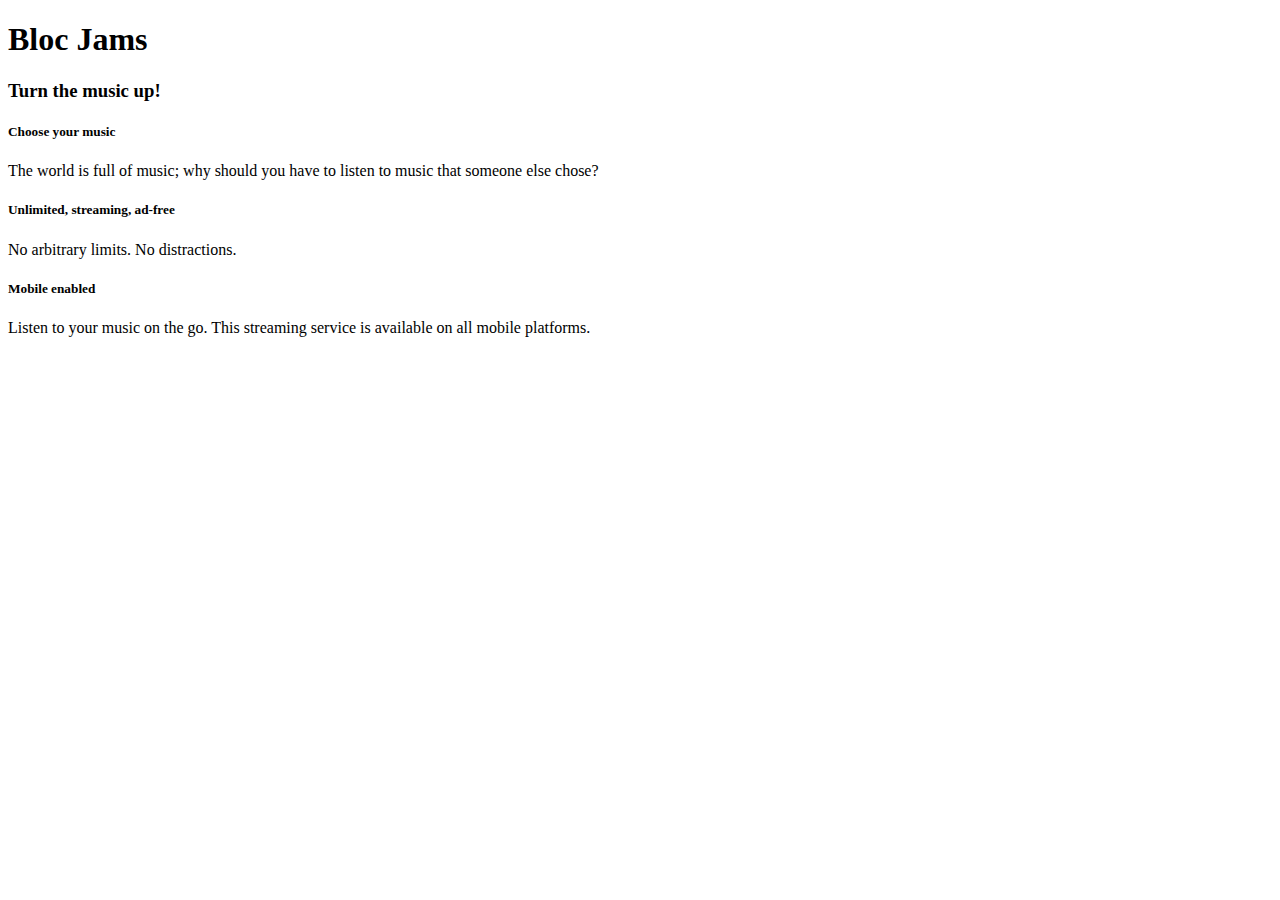
==== index.html @ c5b5e978 "index.html <- change <div>s to their semantic equivalents" ====
<!DOCTYPE html>

<html>
  <head>
    <title>Bloc Jams</title>
  </head>
  <body>
    <nav> <!-- navigation bar -->
    </nav>
    <section> <!-- hero content -->
      <h1>Bloc Jams</h1>
      <h3>Turn the music up!</h3>
    </section>
    <section> <!-- selling points -->
      <div>
        <h5>Choose your music</h5>
        <p>The world is full of music; why should you have to listen to music that
          someone else chose?</p>
      </div>
      <div>
        <h5>Unlimited, streaming, ad-free</h5>
        <p>No arbitrary limits. No distractions.</p>
      </div>
      <div>
        <h5>Mobile enabled</h5>
        <p>Listen to your music on the go. This streaming service is available
          on all mobile platforms.</p>
      </div>
    </section>
  </body>
</html>
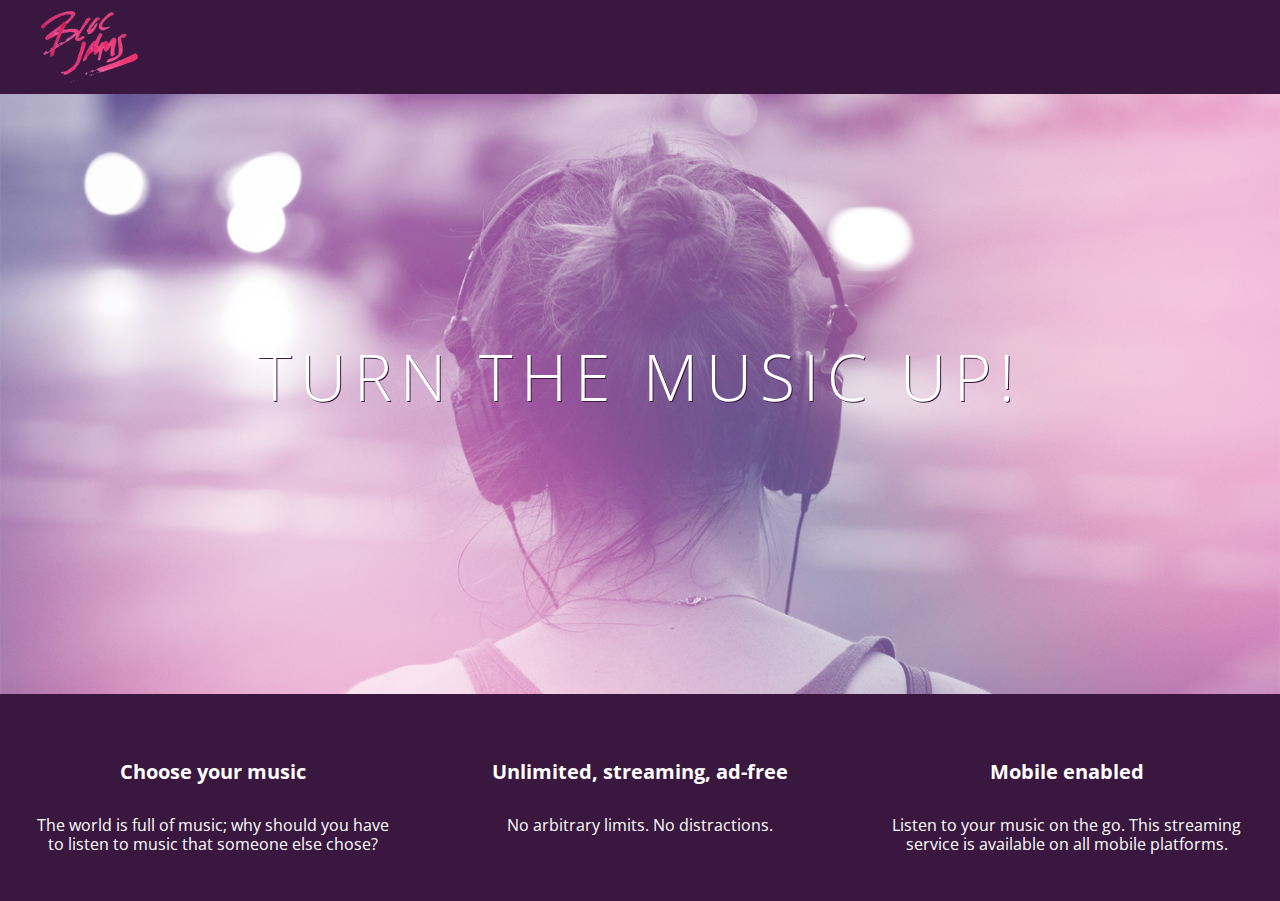
==== commit 85a882e0: "Checkpoint 3 - HTML & CSS: Styles | Completed" ====
--- a/index.html
+++ b/index.html
@@ -1,29 +1,40 @@
+<!--
+  bloc-jams
+    index.html
+-->
 <!DOCTYPE html>
 
 <html>
   <head>
     <title>Bloc Jams</title>
+    <link rel="stylesheet" href="http://fonts.googleapis.com/css?family=Open+Sans:400,800,600,700,300">
+    <link rel="stylesheet" href="http://code.ionicframework.com/ionicons/2.0.1/css/ionicons.min.css">
+    <link rel="stylesheet" href="styles/normalize.css">
+    <link rel="stylesheet" href="styles/main.css">
   </head>
-  <body>
-    <nav> <!-- navigation bar -->
+  <body class="landing">
+    <nav class="navbar"> <!-- navigation bar -->
+      <img src="assets/images/bloc_jams_logo.png" alt="bloc jams logo" class="logo">
     </nav>
-    <section> <!-- hero content -->
-      <h1>Bloc Jams</h1>
-      <h3>Turn the music up!</h3>
+    <section class="hero-content"> <!-- hero content -->
+      <h1 class="hero-title">Turn the music up!</h1>
     </section>
-    <section> <!-- selling points -->
-      <div>
-        <h5>Choose your music</h5>
-        <p>The world is full of music; why should you have to listen to music that
+    <section class="selling-points"> <!-- selling points -->
+      <div class="point">
+        <span class="ion-music-note"></span>
+        <h5 class="point-title">Choose your music</h5>
+        <p class="point-description">The world is full of music; why should you have to listen to music that
           someone else chose?</p>
       </div>
-      <div>
-        <h5>Unlimited, streaming, ad-free</h5>
-        <p>No arbitrary limits. No distractions.</p>
+      <div class="point">
+        <span class="ion-radio-waves"></span>
+        <h5 class="point-title">Unlimited, streaming, ad-free</h5>
+        <p class="point-description">No arbitrary limits. No distractions.</p>
       </div>
-      <div>
-        <h5>Mobile enabled</h5>
-        <p>Listen to your music on the go. This streaming service is available
+      <div class="point">
+        <span class="ion-iphone"></span>
+        <h5 class="point-title">Mobile enabled</h5>
+        <p class="point-description">Listen to your music on the go. This streaming service is available
           on all mobile platforms.</p>
       </div>
     </section>
--- a/styles/main.css
+++ b/styles/main.css
@@ -0,0 +1,83 @@
+/*
+  bloc-jams
+    styles
+      main.css
+*/
+
+
+html {
+  height: 100%; /* makes sure our HTML takes up 100% of the browser window */
+  font-size: 100%;
+}
+
+body {
+  font-family: 'Open Sans'; /* sets our font to the "Open Sans" typeface */
+  color: white;
+  min-height: 100%;         /* says the height of the body must be, at minimum, 100% of the window */
+}
+
+body.landing {
+  background-color: rgb(58, 23, 63);
+}
+
+.navbar {
+  padding: 0.5rem;
+  background-color: rbg(101, 18, 95);
+}
+
+.navbar .logo {
+  position: relative;
+  left: 2rem;
+}
+
+.hero-content {
+  position: relative;
+  min-height: 600px;
+  background-image: url(../assets/images/bloc_jams_bg.jpg);
+  background-repeat: no-repeat;
+  background-position: center center;
+  background-size: cover;
+}
+
+.hero-content .hero-title {
+  position: absolute;
+  top: 40%;
+  -webkit-transform: translateY(-50%);  /* identifies the transform property for Webkit-based browsers */
+  -moz-transform: translateY(-50%);     /* identifies the transform property for Mozilla-based browsers */
+  -ms-transform: translateY(-50%);      /* identifies the transform property for Microsoft-based browsers */
+  transform: translateY(-50%);          /* vertically center the text */
+  width: 100%; /* makes sure the title inhabits the full width of its container */
+  text-align: center;
+  font-size: 4rem;
+  font-weight: 300;
+  text-transform: uppercase;
+  letter-spacing: 0.5rem; /* puts 0.5 root ems worth of space between each letter */
+  text-shadow: 1px 1px 0px rgb(58, 23, 63); /* creates a shadow underneath the text for readability over the image */
+}
+
+.selling-points {
+  position: relative;
+  display: table;
+  width: 100%;
+  -webkit-box-sizing: border-box;   /* for Webkit-based browsers */
+  -moz-box-sizing: border-box;      /* for Mozilla-based browsers */
+  box-sizing: border-box;
+}
+
+.point {
+  display: table-cell;
+  position: relative;
+  width: 33.3%;
+  padding: 2rem;
+  text-align: center;
+}
+
+.point .point-title {
+  font-size: 1.25rem;
+}
+
+.ion-music-note, .ion-radio-waves,
+.ion-iphone {
+  color: rgb(233, 50, 117);
+  font-size: 5rem;
+}
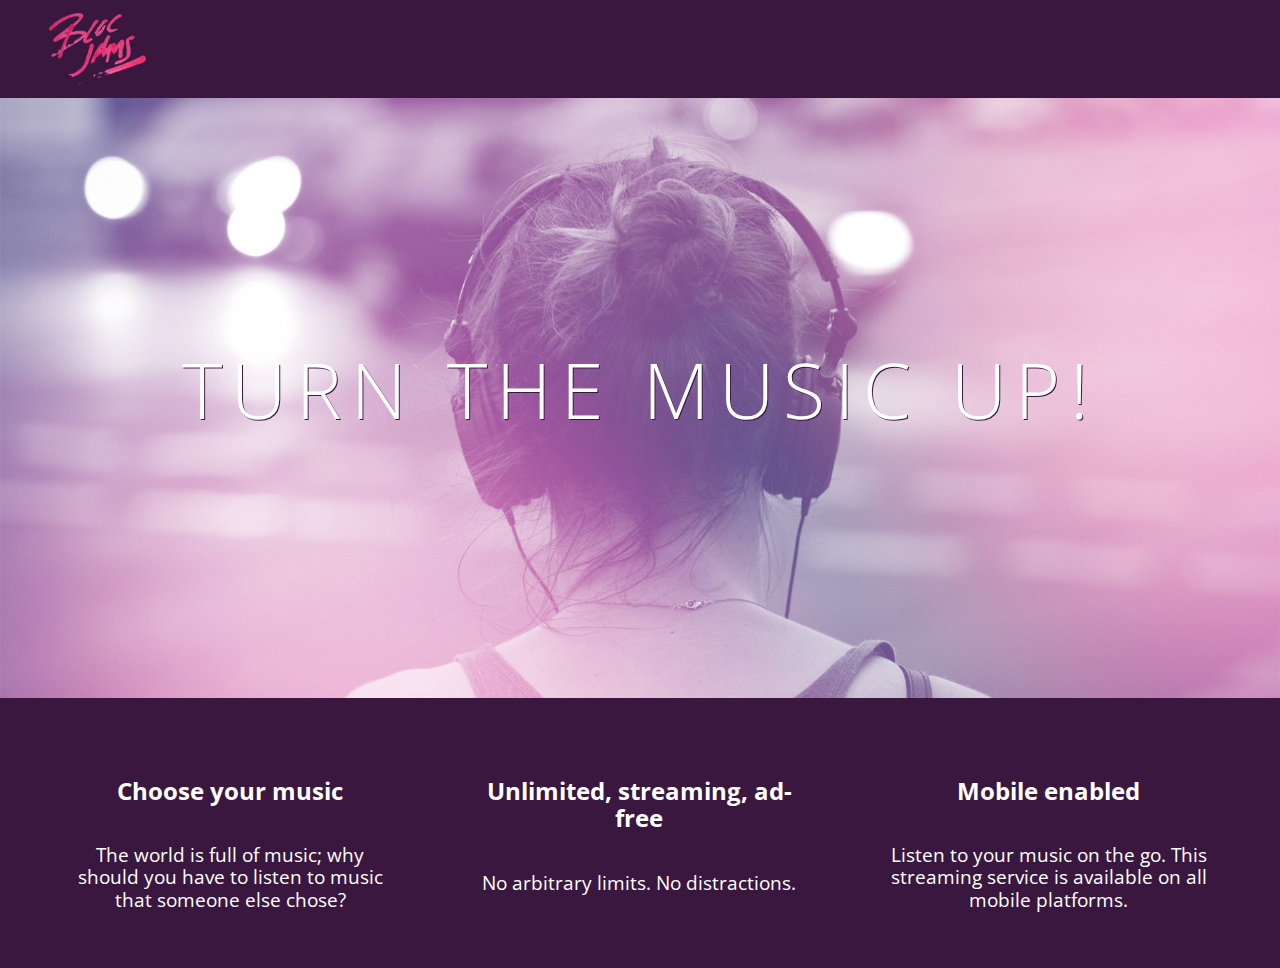
==== commit a550e1ba: "Checkpoint 4 HTML & CSS: Responsiveness | Completed" ====
--- a/index.html
+++ b/index.html
@@ -7,10 +7,12 @@
 <html>
   <head>
     <title>Bloc Jams</title>
+    <meta name="viewport" content="width=device-width, initial-scale=1">
     <link rel="stylesheet" href="http://fonts.googleapis.com/css?family=Open+Sans:400,800,600,700,300">
     <link rel="stylesheet" href="http://code.ionicframework.com/ionicons/2.0.1/css/ionicons.min.css">
     <link rel="stylesheet" href="styles/normalize.css">
     <link rel="stylesheet" href="styles/main.css">
+    <link rel="stylesheet" href="styles/landing.css">
   </head>
   <body class="landing">
     <nav class="navbar"> <!-- navigation bar -->
@@ -19,19 +21,19 @@
     <section class="hero-content"> <!-- hero content -->
       <h1 class="hero-title">Turn the music up!</h1>
     </section>
-    <section class="selling-points"> <!-- selling points -->
-      <div class="point">
+    <section class="selling-points container"> <!-- selling points -->
+      <div class="point column third">
         <span class="ion-music-note"></span>
         <h5 class="point-title">Choose your music</h5>
         <p class="point-description">The world is full of music; why should you have to listen to music that
           someone else chose?</p>
       </div>
-      <div class="point">
+      <div class="point column third">
         <span class="ion-radio-waves"></span>
         <h5 class="point-title">Unlimited, streaming, ad-free</h5>
         <p class="point-description">No arbitrary limits. No distractions.</p>
       </div>
-      <div class="point">
+      <div class="point column third">
         <span class="ion-iphone"></span>
         <h5 class="point-title">Mobile enabled</h5>
         <p class="point-description">Listen to your music on the go. This streaming service is available
--- a/styles/main.css
+++ b/styles/main.css
@@ -4,6 +4,11 @@
       main.css
 */
 
+*, *::before, *::after {
+  -moz-box-sizing: border-box;
+  -webkit-box-sizing: border-box;
+  box-sizing: border-box;
+}
 
 html {
   height: 100%; /* makes sure our HTML takes up 100% of the browser window */
@@ -16,10 +21,6 @@
   min-height: 100%;         /* says the height of the body must be, at minimum, 100% of the window */
 }
 
-body.landing {
-  background-color: rgb(58, 23, 63);
-}
-
 .navbar {
   padding: 0.5rem;
   background-color: rbg(101, 18, 95);
@@ -30,54 +31,30 @@
   left: 2rem;
 }
 
-.hero-content {
-  position: relative;
-  min-height: 600px;
-  background-image: url(../assets/images/bloc_jams_bg.jpg);
-  background-repeat: no-repeat;
-  background-position: center center;
-  background-size: cover;
+.container {
+  margin: 0 auto;
+  max-width: 64rem;
 }
 
-.hero-content .hero-title {
-  position: absolute;
-  top: 40%;
-  -webkit-transform: translateY(-50%);  /* identifies the transform property for Webkit-based browsers */
-  -moz-transform: translateY(-50%);     /* identifies the transform property for Mozilla-based browsers */
-  -ms-transform: translateY(-50%);      /* identifies the transform property for Microsoft-based browsers */
-  transform: translateY(-50%);          /* vertically center the text */
-  width: 100%; /* makes sure the title inhabits the full width of its container */
-  text-align: center;
-  font-size: 4rem;
-  font-weight: 300;
-  text-transform: uppercase;
-  letter-spacing: 0.5rem; /* puts 0.5 root ems worth of space between each letter */
-  text-shadow: 1px 1px 0px rgb(58, 23, 63); /* creates a shadow underneath the text for readability over the image */
+/* medium and small screens (640px) */
+@media (min-width: 640px) {
+  html { font-size: 112%; }
+
+  .column {
+    float: left;
+    padding-left: 1rem;
+    padding-right: 1rem;
+  }
+
+  .column.full { width: 100%; }
+  .column.two-thirds { width: 66.7%; }
+  .column.half { width: 50%; }
+  .column.third { width: 33.3%; }
+  .column.fourth { width: 25%; }
+  .column.flow-opposite { float: right; }
 }
 
-.selling-points {
-  position: relative;
-  display: table;
-  width: 100%;
-  -webkit-box-sizing: border-box;   /* for Webkit-based browsers */
-  -moz-box-sizing: border-box;      /* for Mozilla-based browsers */
-  box-sizing: border-box;
+/* large screens (1024px) */
+@media (min-width: 1024px) {
+  html { font-size: 120%; }
 }
-
-.point {
-  display: table-cell;
-  position: relative;
-  width: 33.3%;
-  padding: 2rem;
-  text-align: center;
-}
-
-.point .point-title {
-  font-size: 1.25rem;
-}
-
-.ion-music-note, .ion-radio-waves,
-.ion-iphone {
-  color: rgb(233, 50, 117);
-  font-size: 5rem;
-}
--- a/styles/landing.css
+++ b/styles/landing.css
@@ -0,0 +1,54 @@
+/*
+  bloc-jams
+    styles
+      landing.css
+*/
+
+body.landing {
+  background-color: rgb(58, 23, 63);
+}
+
+.hero-content {
+  position: relative;
+  min-height: 600px;
+  background-image: url(../assets/images/bloc_jams_bg.jpg);
+  background-repeat: no-repeat;
+  background-position: center center;
+  background-size: cover;
+}
+
+.hero-content .hero-title {
+  position: absolute;
+  top: 40%;
+  -webkit-transform: translateY(-50%);  /* identifies the transform property for Webkit-based browsers */
+  -moz-transform: translateY(-50%);     /* identifies the transform property for Mozilla-based browsers */
+  -ms-transform: translateY(-50%);      /* identifies the transform property for Microsoft-based browsers */
+  transform: translateY(-50%);          /* vertically center the text */
+  width: 100%; /* makes sure the title inhabits the full width of its container */
+  text-align: center;
+  font-size: 4rem;
+  font-weight: 300;
+  text-transform: uppercase;
+  letter-spacing: 0.5rem; /* puts 0.5 root ems worth of space between each letter */
+  text-shadow: 1px 1px 0px rgb(58, 23, 63); /* creates a shadow underneath the text for readability over the image */
+}
+
+.selling-points {
+  position: relative;
+}
+
+.point {
+  position: relative;
+  padding: 2rem;
+  text-align: center;
+}
+
+.point .point-title {
+  font-size: 1.25rem;
+}
+
+.ion-music-note, .ion-radio-waves,
+.ion-iphone {
+  color: rgb(233, 50, 117);
+  font-size: 5rem;
+}
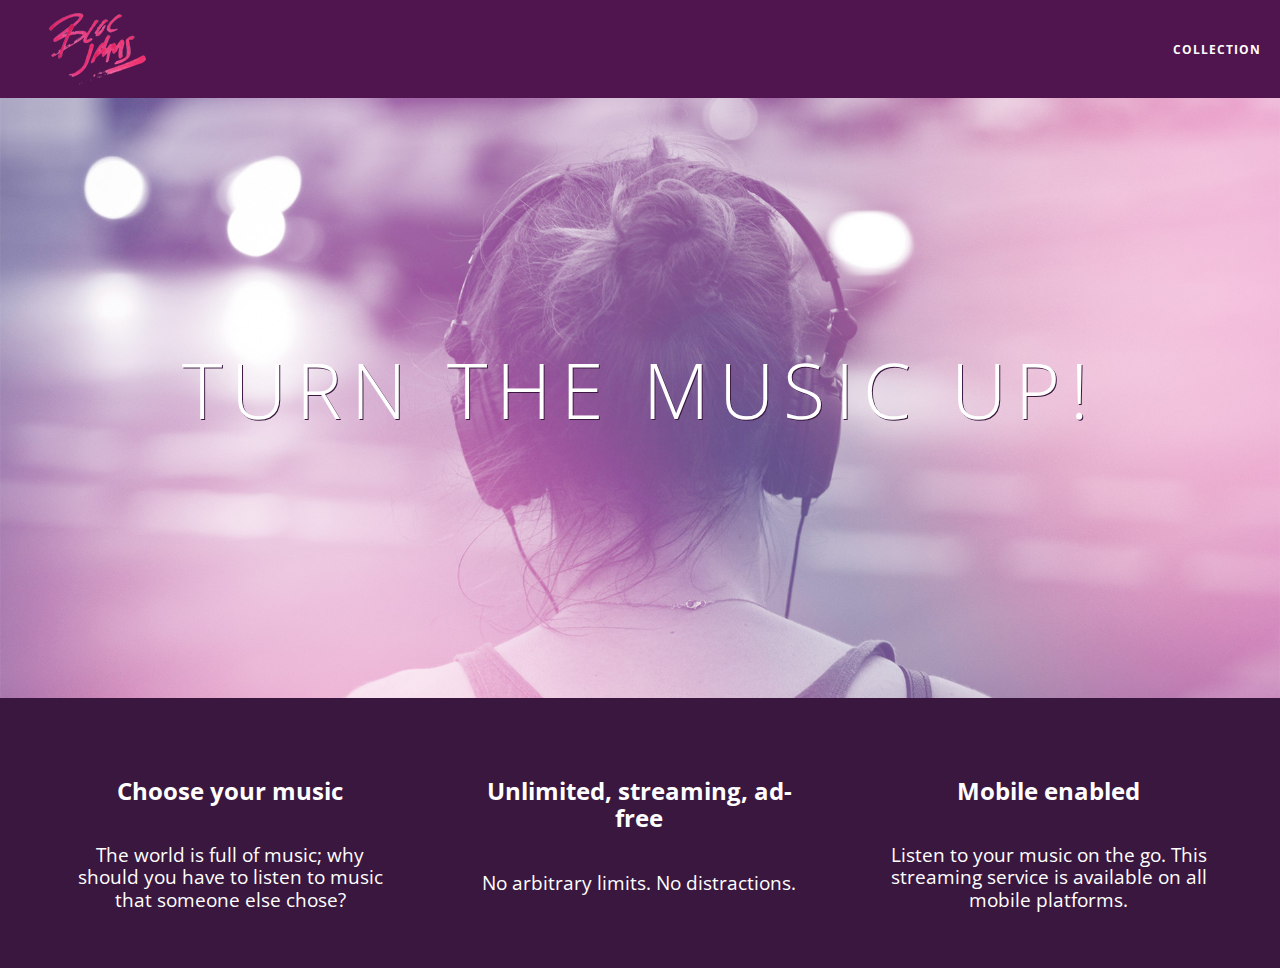
==== commit e6078340: "Checkpoint 5 HTML & CSS: Collection View | Completed" ====
--- a/index.html
+++ b/index.html
@@ -16,12 +16,17 @@
   </head>
   <body class="landing">
     <nav class="navbar"> <!-- navigation bar -->
-      <img src="assets/images/bloc_jams_logo.png" alt="bloc jams logo" class="logo">
+      <a href="index.html" class="logo">
+        <img src="assets/images/bloc_jams_logo.png" alt="bloc jams logo">
+      </a>
+      <div class="links-container">
+        <a href="collection.html" class="navbar-link">collection</a>
+      </div>
     </nav>
     <section class="hero-content"> <!-- hero content -->
       <h1 class="hero-title">Turn the music up!</h1>
     </section>
-    <section class="selling-points container"> <!-- selling points -->
+    <section class="selling-points container clearfix"> <!-- selling points -->
       <div class="point column third">
         <span class="ion-music-note"></span>
         <h5 class="point-title">Choose your music</h5>
--- a/styles/main.css
+++ b/styles/main.css
@@ -22,18 +22,60 @@
 }
 
 .navbar {
+  position: relative;
   padding: 0.5rem;
-  background-color: rbg(101, 18, 95);
+  background-color: rgba(101, 18, 95, 0.5);
+  z-index: 1;
 }
 
 .navbar .logo {
   position: relative;
   left: 2rem;
+  cursor: pointer; /* produces the finger-pointer icon when you hover over the logo */
+}
+
+.navbar .links-container {
+  display: table;
+  position: absolute;
+  top: 0;
+  right: 0;
+  height: 100px;
+  color: white;
+  text-decoration: none;
+}
+
+.links-container .navbar-link {
+  display: table-cell;
+  position: relative;
+  height: 100%;
+  padding-left: 1rem;
+  padding-right: 1rem;
+  vertical-align: middle;
+  color: white;
+  font-size: 0.625rem;
+  letter-spacing: 0.05rem;
+  font-weight: 700;
+  text-transform: uppercase;
+  text-decoration: none;
+  /*cursor: pointer;*/
+}
+
+.links-container .navbar-link:hover {
+  color: rgb(233, 50, 117);
 }
 
 .container {
   margin: 0 auto;
   max-width: 64rem;
+}
+
+.clearfix::before, .clearfix::after {
+  content: " ";
+  display: table;
+}
+
+.clearfix::after {
+  clear: both;
 }
 
 /* medium and small screens (640px) */
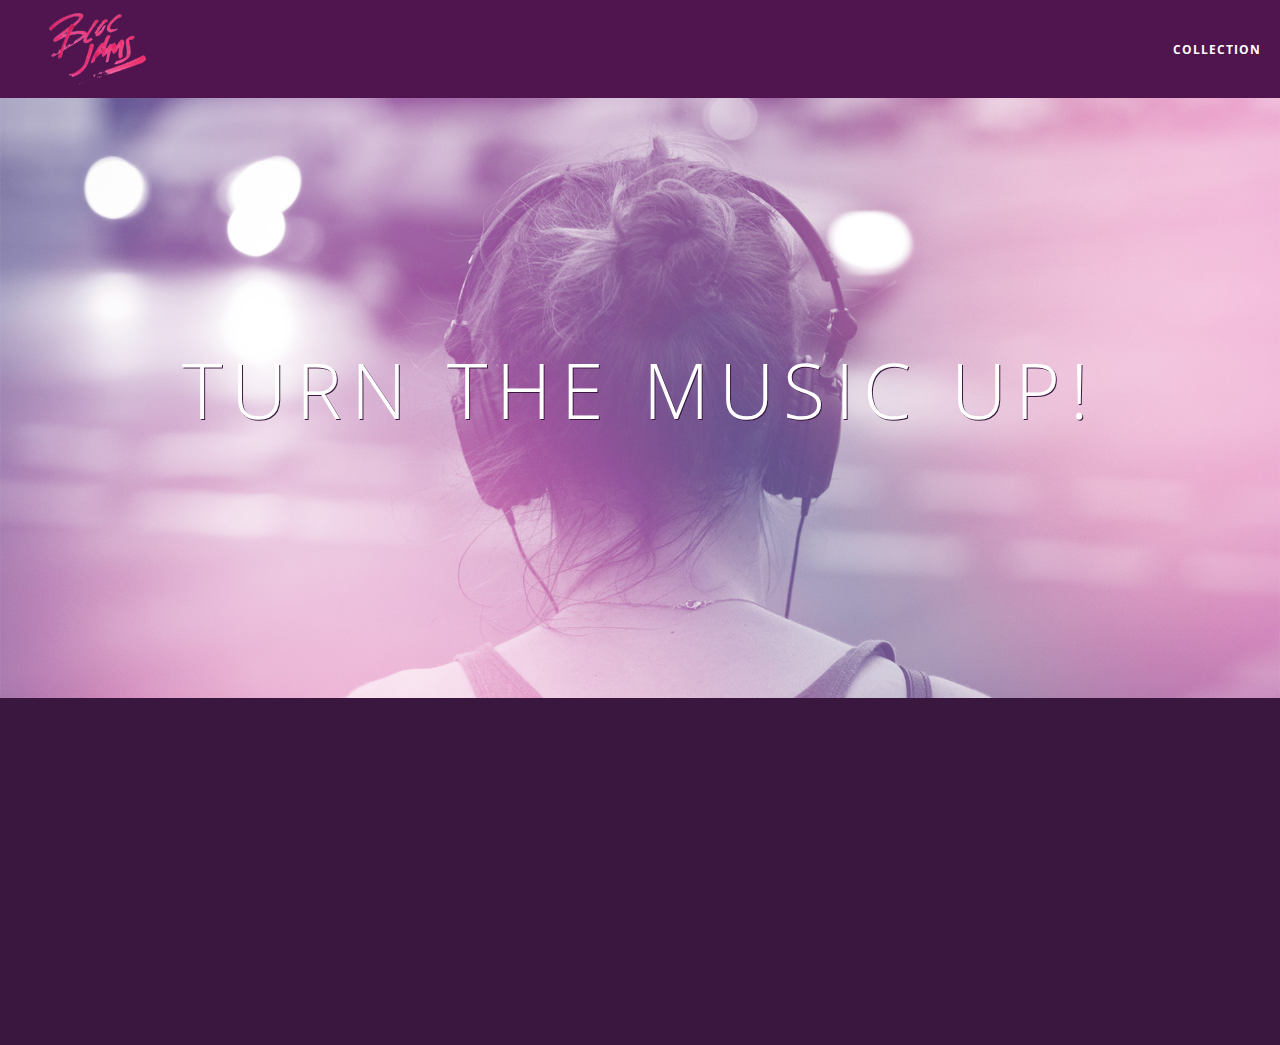
==== commit 0cda00a8: "Assignment 9 DOM Scripting: Events | Completed" ====
--- a/index.html
+++ b/index.html
@@ -45,5 +45,7 @@
           on all mobile platforms.</p>
       </div>
     </section>
+    <script src="/scripts/utilities.js"></script>
+    <script src="/scripts/landing.js"></script>
   </body>
 </html>
--- a/styles/main.css
+++ b/styles/main.css
@@ -69,6 +69,9 @@
   max-width: 64rem;
 }
 
+.container.narrow {
+  max-width: 56rem;
+}
 .clearfix::before, .clearfix::after {
   content: " ";
   display: table;
--- a/styles/landing.css
+++ b/styles/landing.css
@@ -41,6 +41,16 @@
   position: relative;
   padding: 2rem;
   text-align: center;
+  opacity: 0;
+  -webkit-transform: scaleX(0.4) translateY(4rem);
+  -moz-transform: scaleX(0.4) translateY(4rem);
+  transform: scaleX(0.4) translateY(4rem);
+  -webkit-transition: all 0.5s ease-in;
+  -moz-transition: all 0.5s ease-in;
+  transition: all 0.5s ease-in;
+  -webkit-transition-delay: 0.2s;
+  -moz-transition-delay: 0.2s;
+  transition-delay: 0.2s;
 }
 
 .point .point-title {
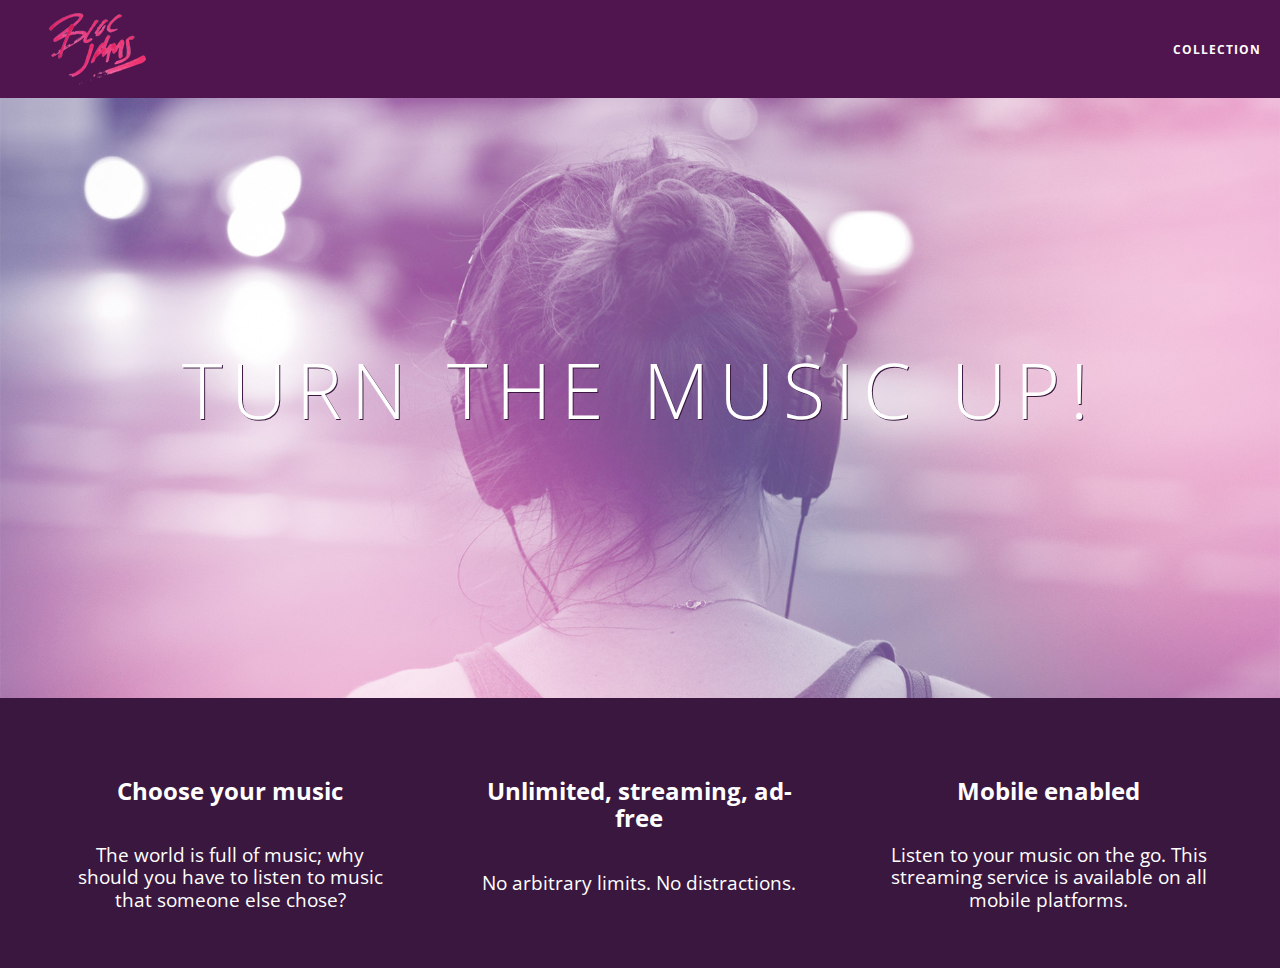
==== commit 1931a51f: "Checkpoint 16 jQuery: Landing Page | Completed" ====
--- a/index.html
+++ b/index.html
@@ -45,7 +45,8 @@
           on all mobile platforms.</p>
       </div>
     </section>
-    <script src="/scripts/utilities.js"></script>
+
+    <script src="https://code.jquery.com/jquery-2.1.3.min.js"></script>
     <script src="/scripts/landing.js"></script>
   </body>
 </html>
